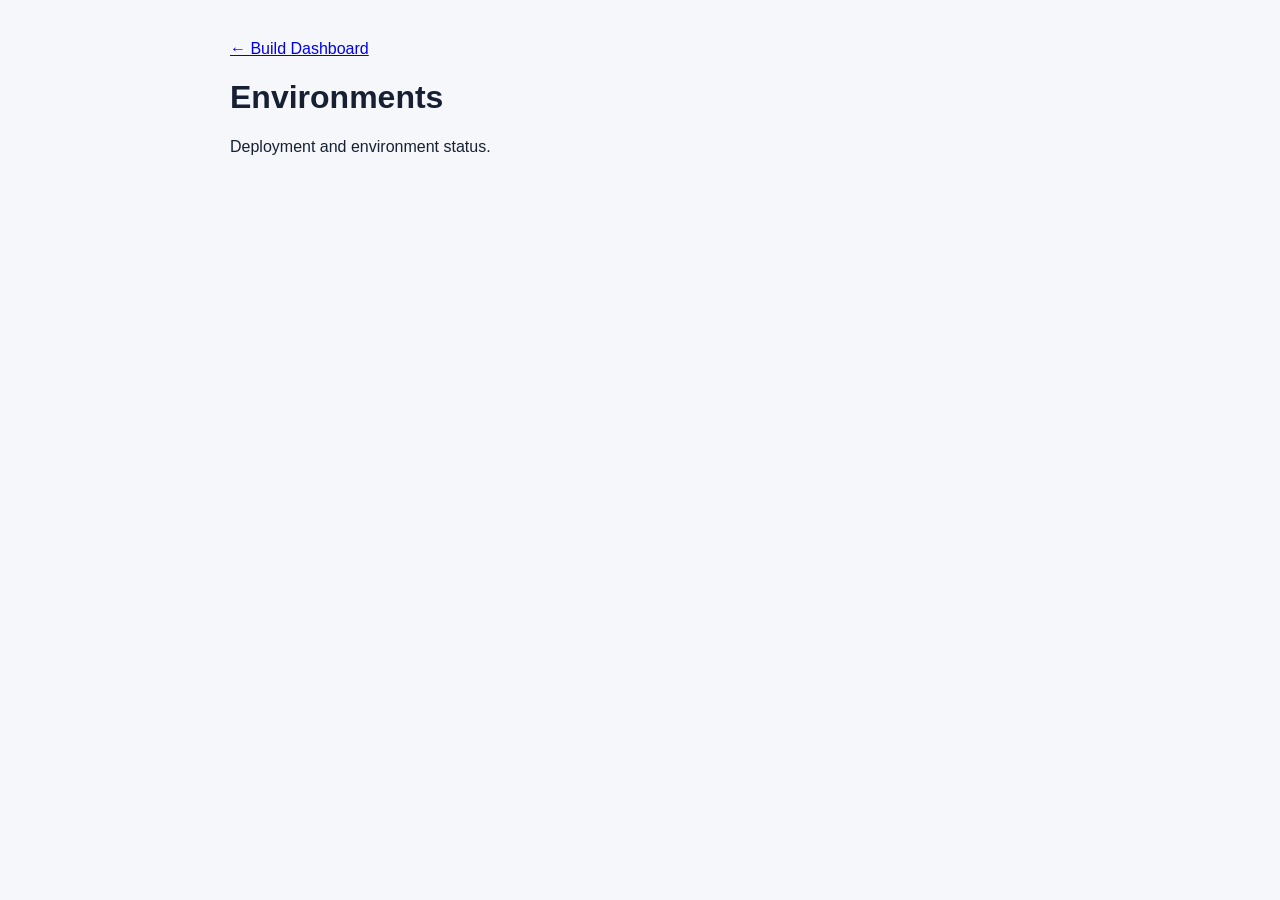
==== build-central-dashboard/environments.html @ 9e734946 "Take version out of the name." ====
<!doctype html><html lang="en"><head><meta charset="utf-8"><meta name="viewport" content="width=device-width, initial-scale=1"><title>Environments · Build Central</title><link rel="stylesheet" href="styles.css"></head><body><main style="padding:40px;max-width:900px"><a href="index.html">← Build Dashboard</a><h1>Environments</h1><p>Deployment and environment status.</p></main></body></html>
---- build-central-dashboard/styles.css ----
*{box-sizing:border-box}html,body{margin:0;min-height:100%;font-family:Inter,Segoe UI,Arial,sans-serif;color:#172033;background:#f5f7fa}body{display:flex}.sidebar{width:244px;background:#111827;color:#d8dee9;min-height:100vh;padding:22px 16px;display:flex;flex-direction:column}.brand{display:flex;align-items:center;gap:11px;padding:3px 8px 30px}.brand-mark{width:36px;height:36px;border-radius:8px;background:#2563eb;color:#fff;display:grid;place-items:center;font-size:12px;font-weight:800}.brand strong{display:block;color:#fff;font-size:14px}.brand span{display:block;color:#7f8ba1;font-size:11px;margin-top:3px}.sidebar nav a{display:block;text-decoration:none;color:#aeb8ca;padding:10px 12px;border-radius:6px;font-size:13px;margin:2px 0}.sidebar nav a.active{background:#1f2937;color:#fff;font-weight:600}.sidebar nav a:hover{background:#1c2534;color:#fff}.section-label{font-size:10px;letter-spacing:.12em;color:#66738a;font-weight:700;margin:27px 12px 7px}.projects a{padding:8px 12px}.system-dot,.runner-dot{width:7px;height:7px;border-radius:50%;background:#22c55e;margin-top:4px;flex:0 0 auto}main{flex:1;max-width:1600px;margin:0 auto;padding:34px 44px 50px}.topbar{display:flex;justify-content:space-between;align-items:flex-start;margin-bottom:28px}.eyebrow{font-size:10px;font-weight:700;letter-spacing:.13em;color:#718096;margin-bottom:7px}.topbar h1{margin:0;font-size:27px;letter-spacing:-.03em}.top-actions{display:flex;align-items:center;gap:15px}.updated{font-size:11px;color:#8792a5}.top-actions button{border:1px solid #d7dde7;background:#fff;border-radius:6px;padding:8px 13px;color:#344054;font-weight:600}.hero{background:#fff;border:1px solid #dce2ea;border-radius:10px;box-shadow:0 1px 2px #00000008;margin-bottom:36px}.hero-heading{display:flex;justify-content:space-between;align-items:center;padding:25px 28px 22px;border-bottom:1px solid #e8ecf2}.hero h2{margin:0 0 8px;font-size:22px;letter-spacing:-.02em}.build-meta{display:flex;gap:16px;align-items:center;font-size:12px;color:#718096}.status{font-weight:700}.passed{color:#15803d}.status.passed{color:#15803d}.build-meta code{font-family:Consolas,monospace;font-size:11px;color:#4b5563}.hero-result{text-align:right}.hero-result span,.hero-result small{display:block;color:#8993a5;font-size:11px}.hero-result strong{display:block;font-size:20px;margin:2px 0}.hero-details{display:grid;grid-template-columns:repeat(4,1fr);padding:18px 28px}.hero-details div{border-right:1px solid #edf0f4;padding-right:18px;margin-right:18px}.hero-details div:last-child{border:0}.hero-details span{display:block;color:#8a94a6;font-size:10px;text-transform:uppercase;letter-spacing:.08em;margin-bottom:5px}.hero-details strong{font-size:13px}.hero-actions{border-top:1px solid #e8ecf2;padding:12px 28px;display:flex;gap:25px}.hero-actions a,.section-header a,.build-links a{color:#2563eb;text-decoration:none;font-size:12px;font-weight:600}.section-header{display:flex;justify-content:space-between;align-items:end;margin-bottom:13px}.section-header h2,.panel h2{font-size:17px;margin:0 0 4px}.section-header p,.panel-header p{margin:0;color:#8993a5;font-size:11px}.build-list{background:#fff;border:1px solid #dce2ea;border-radius:9px;overflow:hidden}.build-row{min-height:92px;padding:16px 20px;display:grid;grid-template-columns:34px minmax(260px,1.8fr) 120px 175px 190px;align-items:center;gap:12px;border-bottom:1px solid #edf0f4}.build-row:last-child{border-bottom:0}.build-row:hover{background:#fafbfd}.build-status{width:25px;height:25px;border-radius:50%;display:grid;place-items:center;font-size:14px;font-weight:800;background:#ecfdf3}.build-status.failed{color:#b91c1c;background:#fef2f2}.build-title{display:flex;gap:10px;align-items:center}.build-title strong{font-size:13px}.build-title span{font-family:Consolas,monospace;font-size:11px;color:#687386;background:#f1f3f6;padding:3px 6px;border-radius:4px}.build-sub{font-size:11px;color:#8a94a6;margin-top:6px}.build-time span,.build-when span{display:block;color:#8a94a6;font-size:10px;margin-bottom:3px}.build-time strong,.build-when strong{font-size:12px}.failed-text{color:#b91c1c!important}.build-links{display:flex;justify-content:flex-end;gap:14px}.lower{display:grid;grid-template-columns:1fr 1fr;gap:20px;margin-top:22px}.panel{background:#fff;border:1px solid #dce2ea;border-radius:9px;padding:20px}.panel-header{display:flex;justify-content:space-between;align-items:start;margin-bottom:15px}.online{font-size:10px;color:#15803d;background:#ecfdf3;border-radius:12px;padding:5px 9px;font-weight:700}.runner-row{display:flex;align-items:center;gap:9px;padding:11px 0;border-top:1px solid #edf0f4}.runner-row div{flex:1}.runner-row strong{display:block;font-size:12px}.runner-row div span{display:block;color:#8a94a6;font-size:10px;margin-top:2px}.runner-row .right{font-size:11px;color:#5f6b7c}.quick-grid{display:grid;grid-template-columns:1fr 1fr;gap:8px}.quick-grid a{text-decoration:none;border:1px solid #e7ebf0;border-radius:7px;padding:13px}.quick-grid a:hover{border-color:#c8d2e0;background:#fafbfd}.quick-grid strong{display:block;color:#253044;font-size:12px}.quick-grid span{display:block;color:#8993a5;font-size:10px;margin-top:4px}@media(max-width:1000px){.sidebar{width:200px}main{padding:28px}.build-row{grid-template-columns:30px 1fr 100px}.build-when,.build-links{display:none}}@media(max-width:720px){.sidebar{display:none}main{padding:20px}.hero-details{grid-template-columns:1fr 1fr;gap:15px}.hero-details div:nth-child(2){border:0}.lower{grid-template-columns:1fr}.top-actions .updated{display:none}}

.commit-link{font-family:Consolas,monospace;font-size:11px;color:#2563eb;text-decoration:none}.commit-link:hover{text-decoration:underline}
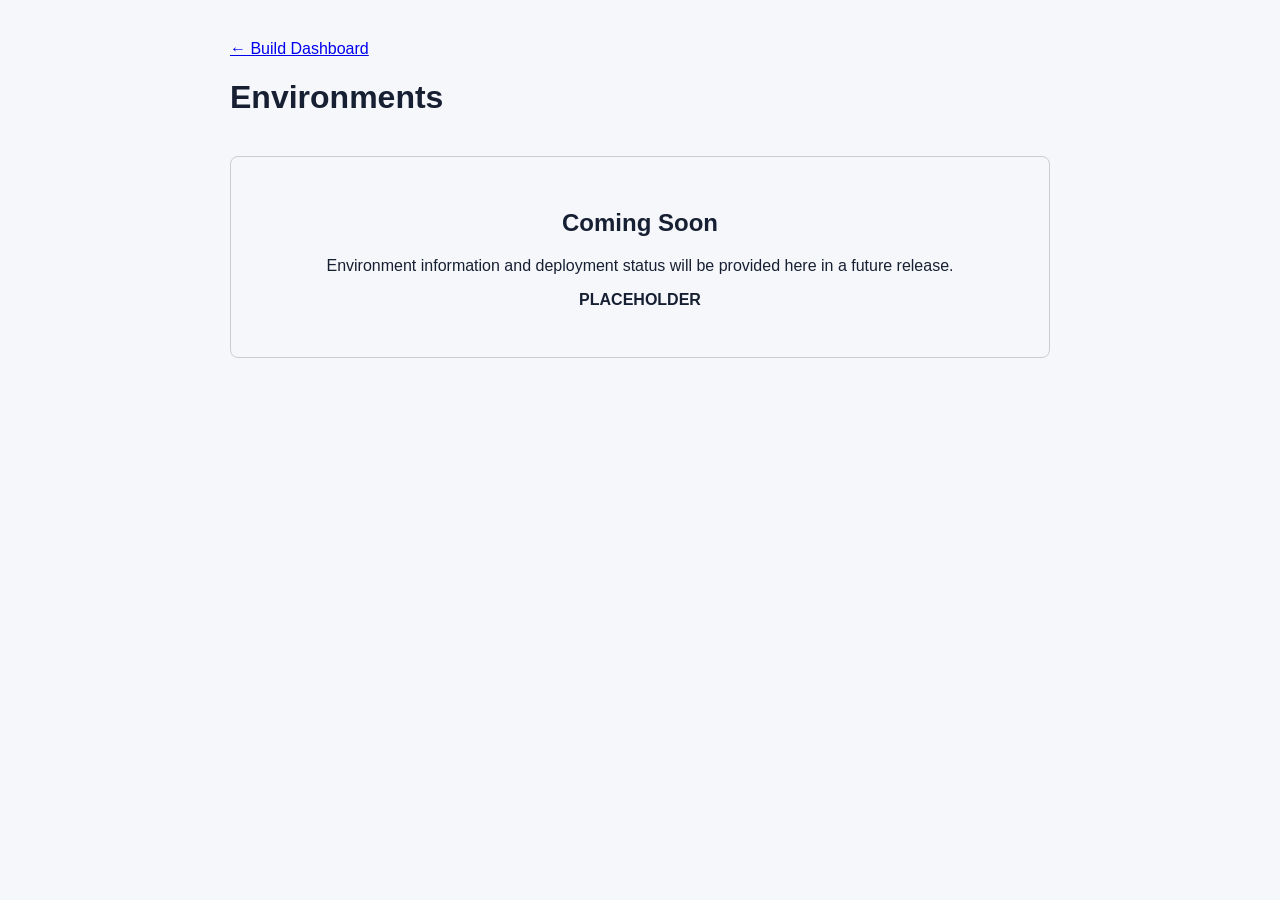
==== commit 6af5f7ee: "Make environment placeholder obvious." ====
--- a/build-central-dashboard/environments.html
+++ b/build-central-dashboard/environments.html
@@ -1 +1,22 @@
-<!doctype html><html lang="en"><head><meta charset="utf-8"><meta name="viewport" content="width=device-width, initial-scale=1"><title>Environments · Build Central</title><link rel="stylesheet" href="styles.css"></head><body><main style="padding:40px;max-width:900px"><a href="index.html">← Build Dashboard</a><h1>Environments</h1><p>Deployment and environment status.</p></main></body></html>+<!doctype html>
+<html lang="en">
+<head>
+    <meta charset="utf-8">
+    <meta name="viewport" content="width=device-width, initial-scale=1">
+    <title>Environments · Build Central</title>
+    <link rel="stylesheet" href="styles.css">
+</head>
+<body>
+    <main style="padding:40px; max-width:900px">
+        <a href="index.html">← Build Dashboard</a>
+
+        <h1>Environments</h1>
+
+        <div style="margin-top:40px; padding:32px; border:1px solid #ccc; border-radius:8px; text-align:center">
+            <h2>Coming Soon</h2>
+            <p>Environment information and deployment status will be provided here in a future release.</p>
+            <p><strong>PLACEHOLDER</strong></p>
+        </div>
+    </main>
+</body>
+</html>
--- a/build-central-dashboard/styles.css
+++ b/build-central-dashboard/styles.css
@@ -1,3 +1,5 @@
 *{box-sizing:border-box}html,body{margin:0;min-height:100%;font-family:Inter,Segoe UI,Arial,sans-serif;color:#172033;background:#f5f7fa}body{display:flex}.sidebar{width:244px;background:#111827;color:#d8dee9;min-height:100vh;padding:22px 16px;display:flex;flex-direction:column}.brand{display:flex;align-items:center;gap:11px;padding:3px 8px 30px}.brand-mark{width:36px;height:36px;border-radius:8px;background:#2563eb;color:#fff;display:grid;place-items:center;font-size:12px;font-weight:800}.brand strong{display:block;color:#fff;font-size:14px}.brand span{display:block;color:#7f8ba1;font-size:11px;margin-top:3px}.sidebar nav a{display:block;text-decoration:none;color:#aeb8ca;padding:10px 12px;border-radius:6px;font-size:13px;margin:2px 0}.sidebar nav a.active{background:#1f2937;color:#fff;font-weight:600}.sidebar nav a:hover{background:#1c2534;color:#fff}.section-label{font-size:10px;letter-spacing:.12em;color:#66738a;font-weight:700;margin:27px 12px 7px}.projects a{padding:8px 12px}.system-dot,.runner-dot{width:7px;height:7px;border-radius:50%;background:#22c55e;margin-top:4px;flex:0 0 auto}main{flex:1;max-width:1600px;margin:0 auto;padding:34px 44px 50px}.topbar{display:flex;justify-content:space-between;align-items:flex-start;margin-bottom:28px}.eyebrow{font-size:10px;font-weight:700;letter-spacing:.13em;color:#718096;margin-bottom:7px}.topbar h1{margin:0;font-size:27px;letter-spacing:-.03em}.top-actions{display:flex;align-items:center;gap:15px}.updated{font-size:11px;color:#8792a5}.top-actions button{border:1px solid #d7dde7;background:#fff;border-radius:6px;padding:8px 13px;color:#344054;font-weight:600}.hero{background:#fff;border:1px solid #dce2ea;border-radius:10px;box-shadow:0 1px 2px #00000008;margin-bottom:36px}.hero-heading{display:flex;justify-content:space-between;align-items:center;padding:25px 28px 22px;border-bottom:1px solid #e8ecf2}.hero h2{margin:0 0 8px;font-size:22px;letter-spacing:-.02em}.build-meta{display:flex;gap:16px;align-items:center;font-size:12px;color:#718096}.status{font-weight:700}.passed{color:#15803d}.status.passed{color:#15803d}.build-meta code{font-family:Consolas,monospace;font-size:11px;color:#4b5563}.hero-result{text-align:right}.hero-result span,.hero-result small{display:block;color:#8993a5;font-size:11px}.hero-result strong{display:block;font-size:20px;margin:2px 0}.hero-details{display:grid;grid-template-columns:repeat(4,1fr);padding:18px 28px}.hero-details div{border-right:1px solid #edf0f4;padding-right:18px;margin-right:18px}.hero-details div:last-child{border:0}.hero-details span{display:block;color:#8a94a6;font-size:10px;text-transform:uppercase;letter-spacing:.08em;margin-bottom:5px}.hero-details strong{font-size:13px}.hero-actions{border-top:1px solid #e8ecf2;padding:12px 28px;display:flex;gap:25px}.hero-actions a,.section-header a,.build-links a{color:#2563eb;text-decoration:none;font-size:12px;font-weight:600}.section-header{display:flex;justify-content:space-between;align-items:end;margin-bottom:13px}.section-header h2,.panel h2{font-size:17px;margin:0 0 4px}.section-header p,.panel-header p{margin:0;color:#8993a5;font-size:11px}.build-list{background:#fff;border:1px solid #dce2ea;border-radius:9px;overflow:hidden}.build-row{min-height:92px;padding:16px 20px;display:grid;grid-template-columns:34px minmax(260px,1.8fr) 120px 175px 190px;align-items:center;gap:12px;border-bottom:1px solid #edf0f4}.build-row:last-child{border-bottom:0}.build-row:hover{background:#fafbfd}.build-status{width:25px;height:25px;border-radius:50%;display:grid;place-items:center;font-size:14px;font-weight:800;background:#ecfdf3}.build-status.failed{color:#b91c1c;background:#fef2f2}.build-title{display:flex;gap:10px;align-items:center}.build-title strong{font-size:13px}.build-title span{font-family:Consolas,monospace;font-size:11px;color:#687386;background:#f1f3f6;padding:3px 6px;border-radius:4px}.build-sub{font-size:11px;color:#8a94a6;margin-top:6px}.build-time span,.build-when span{display:block;color:#8a94a6;font-size:10px;margin-bottom:3px}.build-time strong,.build-when strong{font-size:12px}.failed-text{color:#b91c1c!important}.build-links{display:flex;justify-content:flex-end;gap:14px}.lower{display:grid;grid-template-columns:1fr 1fr;gap:20px;margin-top:22px}.panel{background:#fff;border:1px solid #dce2ea;border-radius:9px;padding:20px}.panel-header{display:flex;justify-content:space-between;align-items:start;margin-bottom:15px}.online{font-size:10px;color:#15803d;background:#ecfdf3;border-radius:12px;padding:5px 9px;font-weight:700}.runner-row{display:flex;align-items:center;gap:9px;padding:11px 0;border-top:1px solid #edf0f4}.runner-row div{flex:1}.runner-row strong{display:block;font-size:12px}.runner-row div span{display:block;color:#8a94a6;font-size:10px;margin-top:2px}.runner-row .right{font-size:11px;color:#5f6b7c}.quick-grid{display:grid;grid-template-columns:1fr 1fr;gap:8px}.quick-grid a{text-decoration:none;border:1px solid #e7ebf0;border-radius:7px;padding:13px}.quick-grid a:hover{border-color:#c8d2e0;background:#fafbfd}.quick-grid strong{display:block;color:#253044;font-size:12px}.quick-grid span{display:block;color:#8993a5;font-size:10px;margin-top:4px}@media(max-width:1000px){.sidebar{width:200px}main{padding:28px}.build-row{grid-template-columns:30px 1fr 100px}.build-when,.build-links{display:none}}@media(max-width:720px){.sidebar{display:none}main{padding:20px}.hero-details{grid-template-columns:1fr 1fr;gap:15px}.hero-details div:nth-child(2){border:0}.lower{grid-template-columns:1fr}.top-actions .updated{display:none}}
 
+.build-row[hidden] { display: none !important; }
+
 .commit-link{font-family:Consolas,monospace;font-size:11px;color:#2563eb;text-decoration:none}.commit-link:hover{text-decoration:underline}
